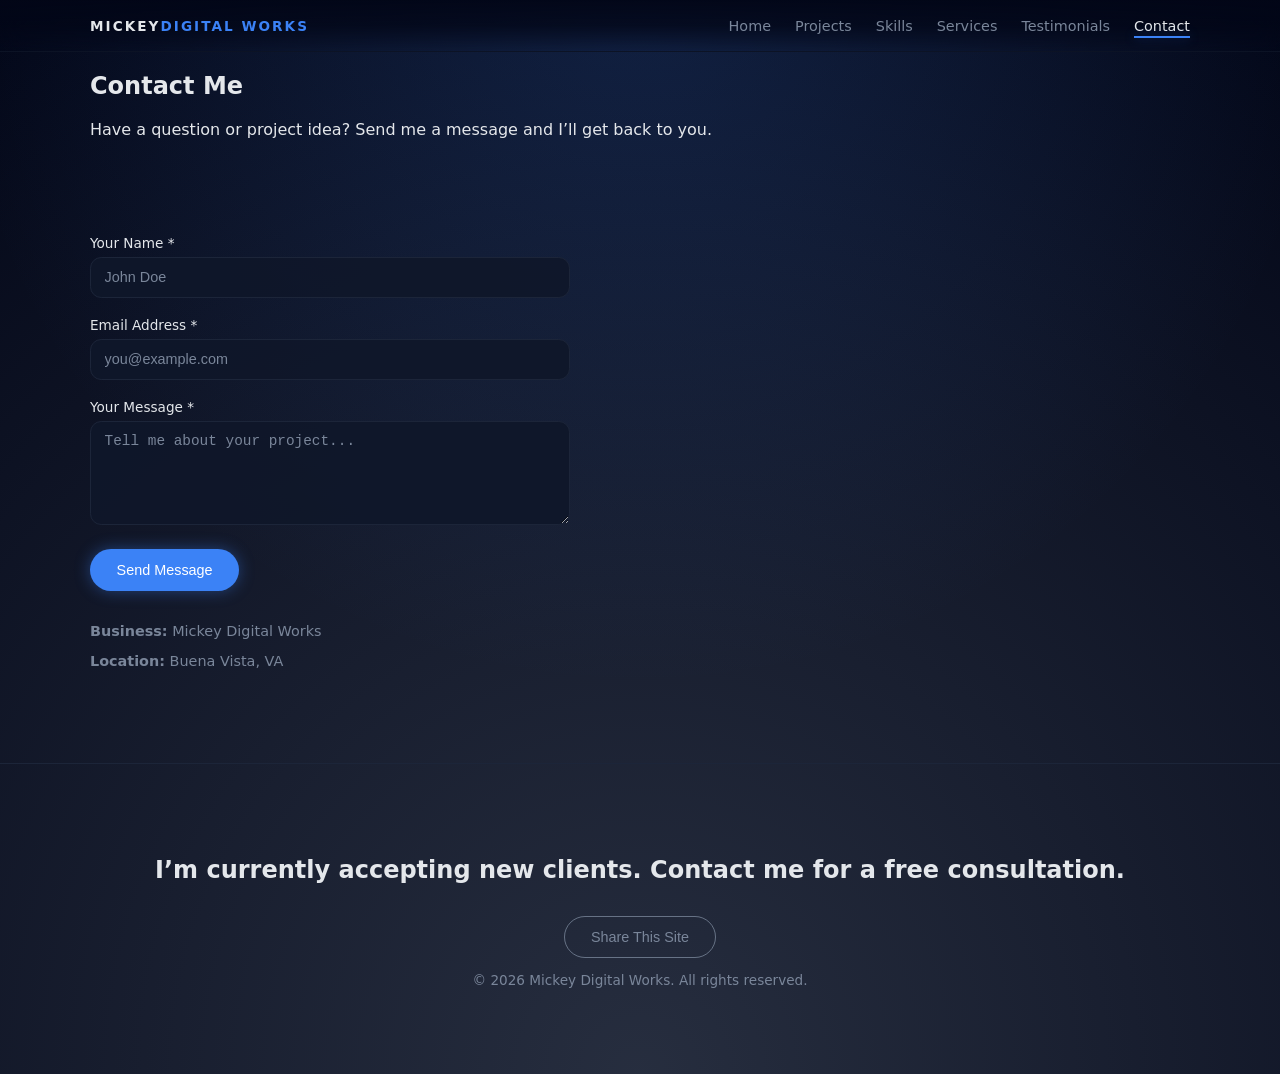
==== contact.html @ 4a594f66 "Initial Upload" ====
<!DOCTYPE html>
<html lang="en">
<head>
  <meta charset="UTF-8" />
  <meta name="viewport" content="width=device-width, initial-scale=1.0" />
  <title>Contact | CMDev · Mickey Digital Works</title>
  <link rel="stylesheet" href="style.css" />
</head>

<body>
  <!-- Header -->
  <header class="site-header">
    <nav class="navbar container">
      <div class="logo">Mickey<span>Digital Works</span></div>
      <ul class="nav-links">
        <li><a href="index.html">Home</a></li>
        <li><a href="projects.html">Projects</a></li>
        <li><a href="skills.html">Skills</a></li>
        <li><a href="services.html">Services</a></li>
        <li><a href="testimonials.html">Testimonials</a></li>
        <li><a href="contact.html" class="active">Contact</a></li>
      </ul>
    </nav>
  </header>

  <main>
    <!-- Page Header -->
    <section class="page-header container reveal">
      <h1>Contact Me</h1>
      <p class="section-subtitle">
        Have a question or project idea? Send me a message and I’ll get back to you.
      </p>
    </section>

    <!-- Contact Form -->
    <section class="section container reveal">
      <form
        action="https://formspree.io/f/mkgdzdwg"
        method="POST"
        class="contact-form"
        id="contactForm"
      >
        <div class="form-group">
          <label for="name">Your Name *</label>
          <input
            type="text"
            name="name"
            id="name"
            placeholder="John Doe"
            required
          />
        </div>

        <div class="form-group">
          <label for="email">Email Address *</label>
          <input
            type="email"
            name="email"
            id="email"
            placeholder="you@example.com"
            required
          />
        </div>

        <div class="form-group">
          <label for="message">Your Message *</label>
          <textarea
            name="message"
            id="message"
            rows="5"
            placeholder="Tell me about your project..."
            required
          ></textarea>
        </div>

        <button type="submit" class="btn primary">Send Message</button>

        <p id="formStatus" class="form-status"></p>
      </form>

      <div class="contact-extra">
        <p><strong>Business:</strong> Mickey Digital Works</p>
        <p><strong>Location:</strong> Buena Vista, VA</p>
      </div>
    </section>
  </main>

  <!-- Footer -->
  <footer class="site-footer">

    <section class="section container reveal cta">
      <h2>I’m currently accepting new clients.
Contact me for a free consultation.</h2>
<section>
  
 <div class="share-wrapper reveal">
  <button id="shareBtn" class="btn outline">
    Share This Site
  </button>
</div>


    <div class="container footer-content">
      <p>© <span id="year"></span> Mickey Digital Works. All rights reserved.</p>
    </div>
  </footer>

  <script src="script.js"></script>
</body>
</html>
---- style.css ----
:root {
  --bg: #0a0f1f;
  --bg-elevated: #111829;
  --text: #e4e7eb;
  --muted: #7a869a;
  --accent: #3b82f6;
  --accent-soft: rgba(59, 130, 246, 0.15);
  --accent-glow: rgba(59, 130, 246, 0.4);
  --border-subtle: #1c2539;
  --card-radius: 16px;
  --transition-fast: 0.2s ease;
}

/* Reset */
*,
*::before,
*::after {
  box-sizing: border-box;
}

body {
  margin: 0;
  font-family: system-ui, -apple-system, BlinkMacSystemFont, "Segoe UI",
    sans-serif;
  color: var(--text);
  min-height: 100vh;
  background:
    radial-gradient(circle at top, rgba(59, 130, 246, 0.16), transparent 55%),
    radial-gradient(circle at bottom, rgba(15, 23, 42, 0.9), #020617);
}

img {
  max-width: 100%;
  display: block;
}

a {
  color: inherit;
  text-decoration: none;
}

/* Layout */
.container {
  width: min(1100px, 100% - 2rem);
  margin-inline: auto;
}

/* Header */
.site-header {
  position: sticky;
  top: 0;
  z-index: 10;
  backdrop-filter: blur(14px);
  background: linear-gradient(
    to bottom,
    rgba(2, 6, 23, 0.95),
    rgba(2, 6, 23, 0.75),
    transparent
  );
  border-bottom: 1px solid rgba(15, 23, 42, 0.8);
}

.navbar {
  display: flex;
  justify-content: space-between;
  align-items: center;
  padding-block: 1rem;
}

.logo {
  font-weight: 700;
  letter-spacing: 0.15em;
  text-transform: uppercase;
  font-size: 0.85rem;
}

.logo span {
  color: var(--accent);
}

.nav-links {
  list-style: none;
  display: flex;
  gap: 1.5rem;
  padding: 0;
  margin: 0;
}

.nav-links a {
  font-size: 0.9rem;
  color: var(--muted);
  position: relative;
}

.nav-links a::after {
  content: "";
  position: absolute;
  left: 0;
  bottom: -0.25rem;
  width: 0;
  height: 2px;
  background: var(--accent);
  box-shadow: 0 0 12px var(--accent-glow);
  transition: width var(--transition-fast);
}

.nav-links a:hover::after,
.nav-links a.active::after {
  width: 100%;
}

.nav-links a.active {
  color: var(--text);
}

/* Hero */
.hero {
  display: grid;
  grid-template-columns: 1.1fr 0.9fr;
  gap: 3rem;
  align-items: center;
  padding-block: 4.5rem;
  border-radius: 0 0 32px 32px;
  background:
    linear-gradient(135deg, rgba(15, 23, 42, 0.8), rgba(15, 23, 42, 0.4)),
    radial-gradient(circle at top right, rgba(59, 130, 246, 0.25), transparent),
    radial-gradient(circle at bottom left, rgba(30, 64, 175, 0.3), transparent);
}

.eyebrow {
  font-size: 0.75rem;
  text-transform: uppercase;
  letter-spacing: 0.22em;
  color: var(--muted);
}

.hero-text h1 {
  font-size: clamp(2.4rem, 4vw, 3.2rem);
  margin: 0.6rem 0;
}

.hero-subtitle {
  color: var(--muted);
  max-width: 32rem;
}

.accent {
  color: var(--accent);
}

.hero-actions {
  display: flex;
  gap: 0.8rem;
  margin-top: 1.6rem;
}

.hero-tags {
  display: flex;
  flex-wrap: wrap;
  gap: 0.5rem;
  margin-top: 1.8rem;
}

.hero-tags span {
  font-size: 0.75rem;
  padding: 0.35rem 0.75rem;
  border-radius: 999px;
  background: var(--accent-soft);
  color: var(--accent);
  border: 1px solid rgba(59, 130, 246, 0.45);
}

/* Hero visual */
.hero-visual {
  display: flex;
  flex-direction: column;
  align-items: center;
  gap: 2rem;
}

.hero-logo {
  max-width: 220px;
}

.hero-card {
  background: rgba(15, 23, 42, 0.9);
  border-radius: 24px;
  padding: 1.6rem 1.8rem;
  border: 1px solid rgba(59, 130, 246, 0.5);
  max-width: 360px;
  box-shadow:
    0 0 24px rgba(59, 130, 246, 0.3),
    0 22px 40px rgba(0, 0, 0, 0.8);
}

/* Buttons */
.btn {
  border-radius: 999px;
  padding: 0.75rem 1.6rem;
  font-size: 0.9rem;
  cursor: pointer;
  border: 1px solid transparent;
}

.btn.primary {
  background: var(--accent);
  color: white;
  box-shadow: 0 0 16px var(--accent-glow);
}

.btn.outline {
  background: transparent;
  border-color: rgba(148, 163, 184, 0.6);
  color: var(--muted);
}

.button-center {
  display: flex;
  justify-content: center;
  margin-top: 1.5rem;
}

/* Centered share button */
.share-wrapper {
  display: flex;
  justify-content: center;
  margin-top: 2rem;
}

/* Sections */
.section {
  padding-block: 3rem;
}

.section-header {
  display: flex;
  justify-content: space-between;
  gap: 1.5rem;
}

/* Grids */
.grid {
  display: grid;
  gap: 1.5rem;
}

.highlight-grid,
.project-grid,
.skills-grid,
.services-grid,
.testimonials-grid {
  margin-top: 2rem;
  grid-template-columns: repeat(auto-fit, minmax(260px, 1fr));
}

/* Cards */
.card {
  background: var(--bg-elevated);
  border-radius: var(--card-radius);
  border: 1px solid var(--border-subtle);
  padding: 1.4rem 1.5rem;
  transition: transform 0.25s ease, box-shadow 0.25s ease;
}

.card:hover {
  transform: translateY(-4px);
  box-shadow:
    0 0 20px var(--accent-glow),
    0 8px 20px rgba(0, 0, 0, 0.8);
}

/* Project cards */
.project-card h2,
.project-card h3 {
  color: var(--accent);
}

.project-meta {
  margin-top: 0.75rem;
  font-size: 0.85rem;
  color: var(--muted);
}

.project-link {
  display: inline-block;
  margin-top: 0.75rem;
  color: var(--accent);
}

/* Footer */
.site-footer {
  border-top: 1px solid var(--border-subtle);
  padding-block: 1.5rem;
  margin-top: 2rem;
}

.footer-content {
  text-align: center;
  font-size: 0.85rem;
  color: var(--muted);
}

/* Reveal animation */
.reveal {
  opacity: 0;
  transform: translateY(18px);
  transition: 0.6s ease;
}

.reveal.visible {
  opacity: 1;
  transform: translateY(0);
}

/* Responsive */
@media (max-width: 900px) {
  .hero {
    grid-template-columns: 1fr;
  }
  .hero-visual {
    order: -1;
  }
}

@media (max-width: 750px) {
  .nav-links {
    display: none;
  }
  .section-header {
    flex-direction: column;
  }
}

/* 3-column hero (restores original look) */
.hero-3col {
  display: grid;
  grid-template-columns: 0.9fr 1.4fr 0.9fr;
  align-items: center;
  gap: 3rem;
}

.hero-logo-wrap {
  display: flex;
  justify-content: center;
}

.hero-card-wrap {
  display: flex;
  justify-content: center;
}

/* Mobile behavior */
@media (max-width: 900px) {
  .hero-3col {
    grid-template-columns: 1fr;
    gap: 2rem;
  }

  .hero-logo-wrap {
    order: -2;
  }

  .hero-card-wrap {
    order: -1;
  }
}

/* === ORIGINAL HERO LOOK RESTORE === */

.hero-3col {
  display: grid;
  grid-template-columns: 1fr 1.4fr 1fr;
  align-items: center;
  gap: 3rem;
}

/* Bigger logo like original */
.hero-logo.large {
  max-width: 300px;
  width: 100%;
}

/* Status under logo */
.hero-status {
  margin-top: 1rem;
  display: flex;
  align-items: center;
  gap: 0.5rem;
  font-size: 0.85rem;
  color: var(--muted);
  letter-spacing: 0.04em;
}

.status-dot {
  width: 10px;
  height: 10px;
  border-radius: 999px;
  background: #22c55e;
  box-shadow: 0 0 14px rgba(34, 197, 94, 0.9);
}

/* Center logo column nicely */
.hero-logo-wrap {
  display: flex;
  flex-direction: column;
  align-items: center;
}

/* Right column */
.hero-card-wrap {
  display: flex;
  justify-content: center;
}

/* Mobile behavior */
@media (max-width: 900px) {
  .hero-3col {
    grid-template-columns: 1fr;
    gap: 2.5rem;
  }

  .hero-logo-wrap {
    order: -2;
  }

  .hero-card-wrap {
    order: -1;
  }

  .hero-card {
  max-width: 300px; /* same as logo */
  width: 100%;
}

.hero-card {
  text-align: center;
}

}

/* =========================
   CONTACT FORM (RESTORED)
   ========================= */

.contact-form {
  margin-top: 2rem;
  max-width: 480px;
}

.form-group {
  margin-bottom: 1.2rem;
}

.form-group label {
  display: block;
  font-size: 0.85rem;
  margin-bottom: 0.4rem;
  color: var(--text);
}

.form-group input,
.form-group textarea {
  width: 100%;
  padding: 0.7rem 0.85rem;
  border-radius: 0.7rem;
  border: 1px solid var(--border-subtle);
  background: rgba(15, 23, 42, 0.9);
  color: var(--text);
  font-size: 0.9rem;
}

.form-group input::placeholder,
.form-group textarea::placeholder {
  color: var(--muted);
}

.form-group input:focus,
.form-group textarea:focus {
  border-color: var(--accent);
  box-shadow: 0 0 10px rgba(59, 130, 246, 0.6);
}

.form-status {
  margin-top: 0.8rem;
  font-size: 0.85rem;
  color: var(--muted);
}

.contact-extra {
  margin-top: 2rem;
  font-size: 0.9rem;
  color: var(--muted);
}

.share-wrapper {
  display: flex;
  justify-content: center;
  margin-top: 2rem;
}

.cta {
  text-align: center;
}

/* =========================
   VERIFIED CLIENT BADGE
   ========================= */

.testimonial-badge {
  margin-top: 0.4rem;
}

.badge {
  display: inline-flex;
  align-items: center;
  gap: 0.35rem;
  font-size: 0.7rem;
  font-weight: 500;
  padding: 0.25rem 0.55rem;
  border-radius: 999px;
  letter-spacing: 0.04em;
}

.badge.verified {
  color: #22c55e;
  background: rgba(34, 197, 94, 0.15);
  border: 1px solid rgba(34, 197, 94, 0.45);
  box-shadow: 0 0 10px rgba(34, 197, 94, 0.35);
}
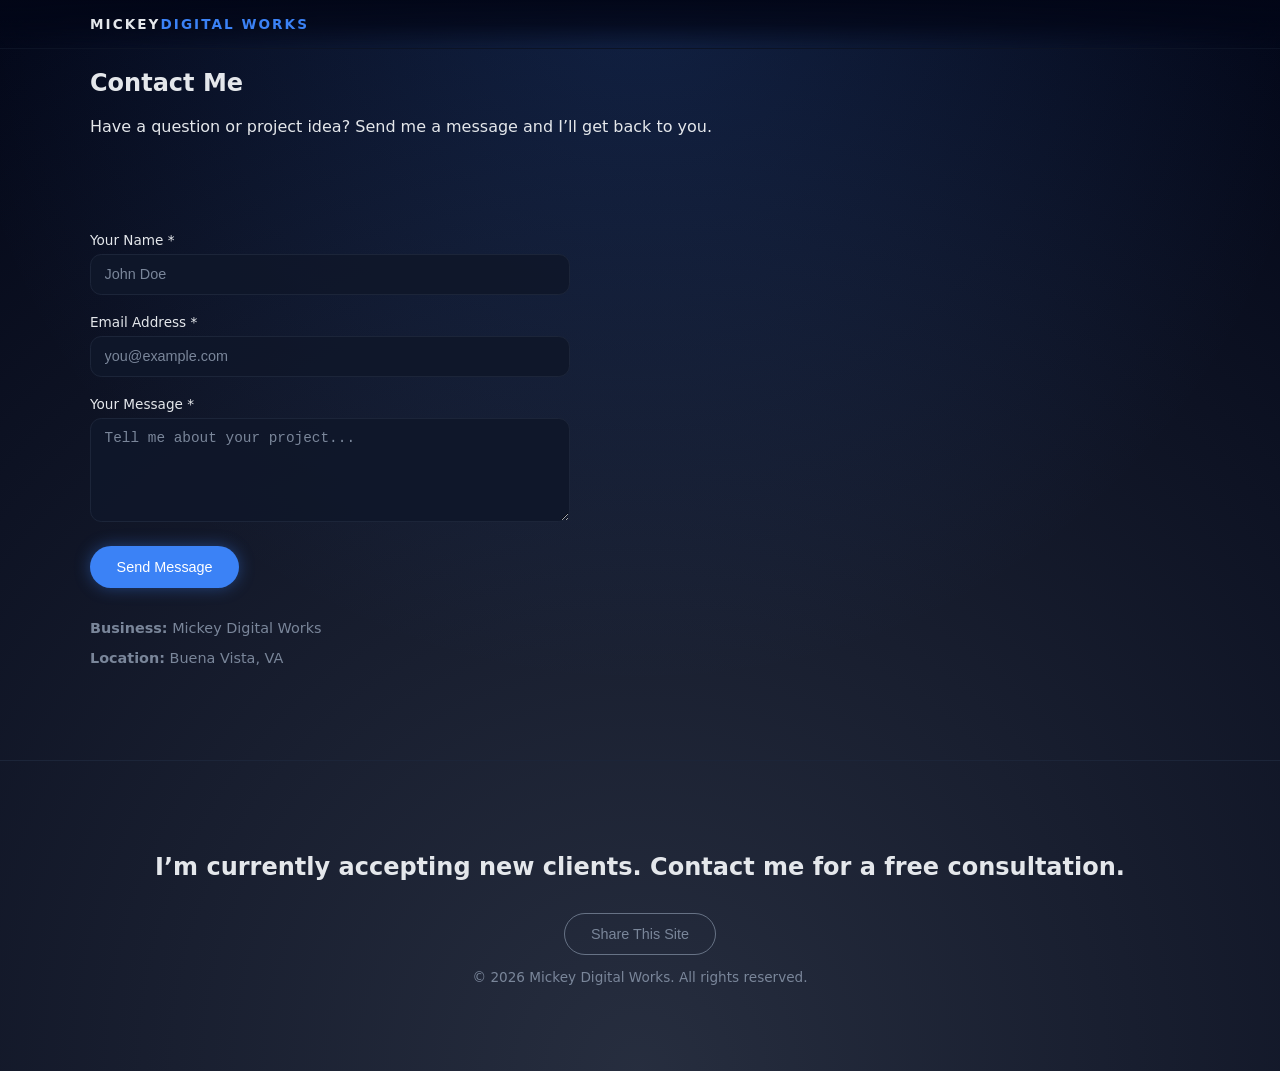
==== commit 3f57a2a7: "Update" ====
--- a/contact.html
+++ b/contact.html
@@ -12,6 +12,10 @@
   <header class="site-header">
     <nav class="navbar container">
       <div class="logo">Mickey<span>Digital Works</span></div>
+      <button class="menu-toggle" aria-label="Open menu">
+  <span></span>
+  <span></span>
+  <span></span>
       <ul class="nav-links">
         <li><a href="index.html">Home</a></li>
         <li><a href="projects.html">Projects</a></li>
--- a/style.css
+++ b/style.css
@@ -527,3 +527,47 @@
   border: 1px solid rgba(34, 197, 94, 0.45);
   box-shadow: 0 0 10px rgba(34, 197, 94, 0.35);
 }
+
+/* Mobile menu button */
+.menu-toggle {
+  display: none;
+  flex-direction: column;
+  gap: 5px;
+  background: none;
+  border: none;
+  cursor: pointer;
+}
+
+.menu-toggle span {
+  width: 24px;
+  height: 2px;
+  background: var(--text);
+  box-shadow: 0 0 6px var(--accent-glow);
+}
+
+/* Mobile nav */
+@media (max-width: 750px) {
+  .menu-toggle {
+    display: flex;
+  }
+
+  .nav-links {
+    position: absolute;
+    top: 100%;
+    right: 1rem;
+    background: var(--bg-elevated);
+    border: 1px solid var(--border-subtle);
+    border-radius: 14px;
+    padding: 1rem;
+    flex-direction: column;
+    gap: 1rem;
+    display: none;
+    box-shadow:
+      0 0 24px rgba(0,0,0,0.6),
+      0 0 18px var(--accent-glow);
+  }
+
+  .nav-links.open {
+    display: flex;
+  }
+}
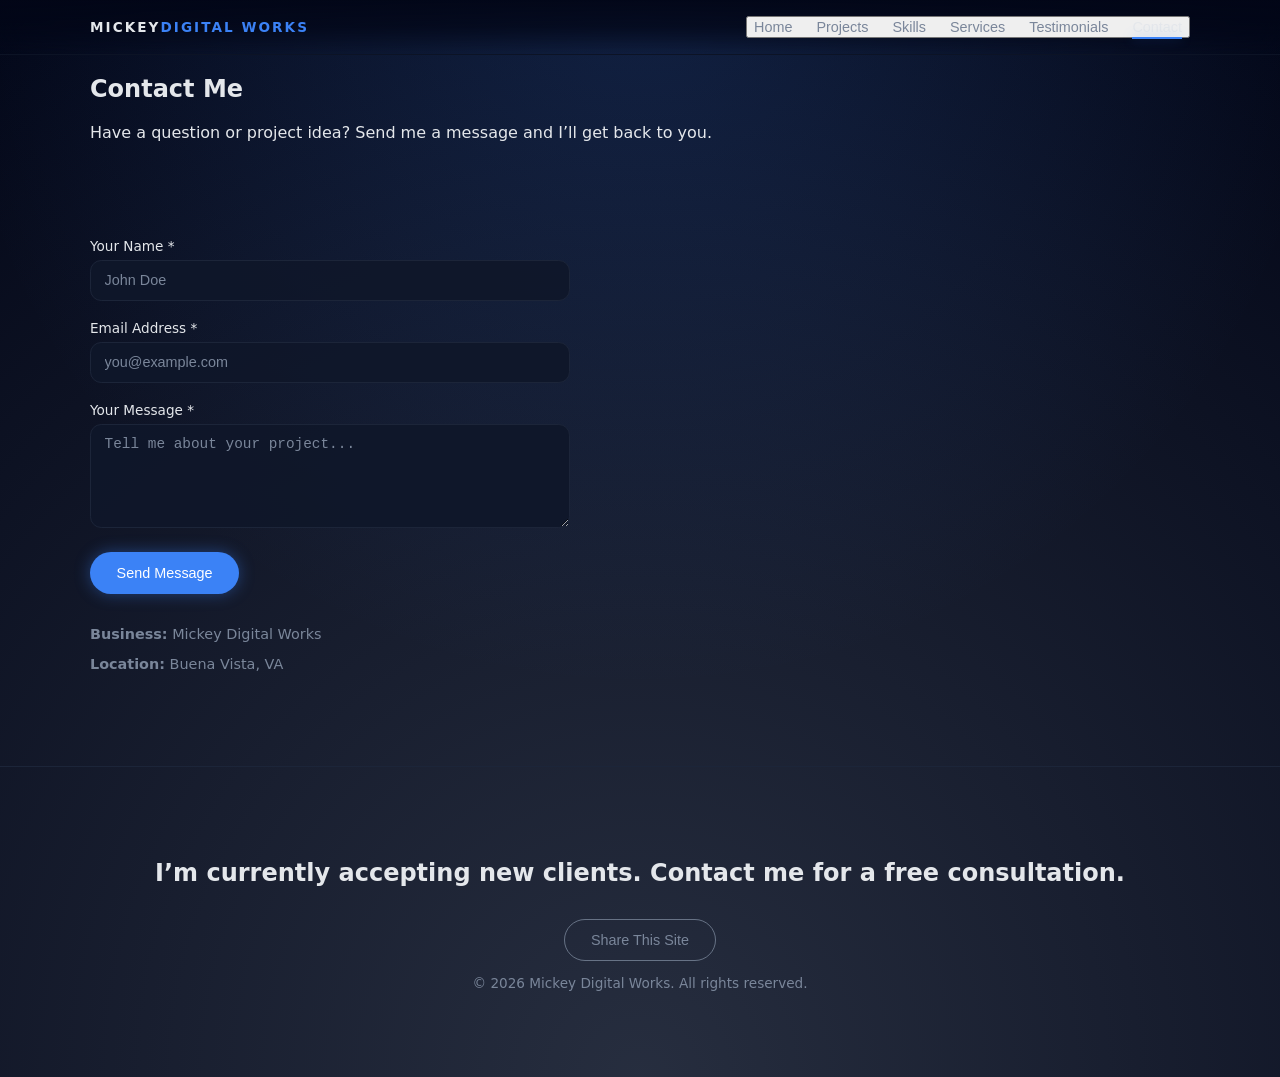
==== commit 359779f3: "Update" ====
--- a/contact.html
+++ b/contact.html
@@ -16,6 +16,7 @@
   <span></span>
   <span></span>
   <span></span>
+  <button>
       <ul class="nav-links">
         <li><a href="index.html">Home</a></li>
         <li><a href="projects.html">Projects</a></li>
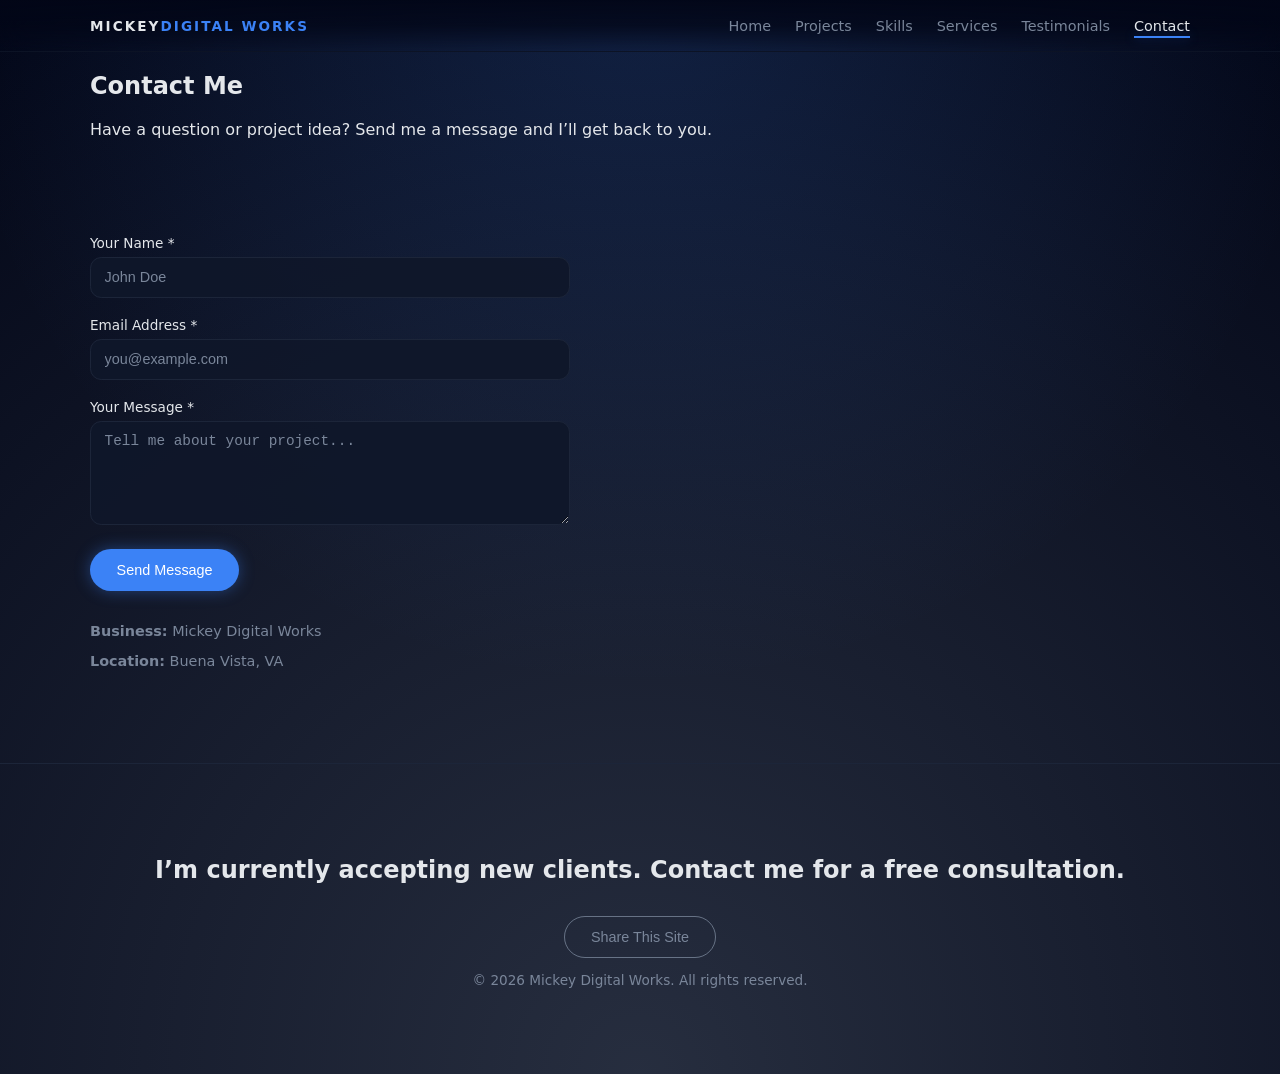
==== commit 3991d819: "Update contact.html" ====
--- a/contact.html
+++ b/contact.html
@@ -16,7 +16,7 @@
   <span></span>
   <span></span>
   <span></span>
-  <button>
+      </button>
       <ul class="nav-links">
         <li><a href="index.html">Home</a></li>
         <li><a href="projects.html">Projects</a></li>
--- a/style.css
+++ b/style.css
@@ -84,6 +84,9 @@
   gap: 1.5rem;
   padding: 0;
   margin: 0;
+  background: transparent;   /* 🔑 */
+  border: none;              /* 🔑 */
+  position: static;          /* 🔑 */
 }
 
 .nav-links a {
@@ -170,6 +173,17 @@
   border: 1px solid rgba(59, 130, 246, 0.45);
 }
 
+/* Page hero (non-home pages) */
+.page-hero {
+  background:
+    linear-gradient(135deg, rgba(15, 23, 42, 0.85), rgba(15, 23, 42, 0.55)),
+    radial-gradient(circle at top right, rgba(59, 130, 246, 0.25), transparent),
+    radial-gradient(circle at bottom left, rgba(30, 64, 175, 0.3), transparent);
+  padding-top: 3.5rem;
+  padding-bottom: 3rem;
+  border-radius: 0 0 32px 32px;
+}
+
 /* Hero visual */
 .hero-visual {
   display: flex;
@@ -538,6 +552,7 @@
   cursor: pointer;
 }
 
+/* Hamburger bars */
 .menu-toggle span {
   width: 24px;
   height: 2px;
@@ -545,23 +560,23 @@
   box-shadow: 0 0 6px var(--accent-glow);
 }
 
-/* Mobile nav */
+/* Mobile nav ONLY */
 @media (max-width: 750px) {
   .menu-toggle {
     display: flex;
   }
 
   .nav-links {
+    display: none;
     position: absolute;
     top: 100%;
     right: 1rem;
-    background: var(--bg-elevated);
-    border: 1px solid var(--border-subtle);
-    border-radius: 14px;
-    padding: 1rem;
     flex-direction: column;
     gap: 1rem;
-    display: none;
+    background: var(--bg-elevated);
+    padding: 1rem;
+    border-radius: 14px;
+    border: 1px solid var(--border-subtle);
     box-shadow:
       0 0 24px rgba(0,0,0,0.6),
       0 0 18px var(--accent-glow);
